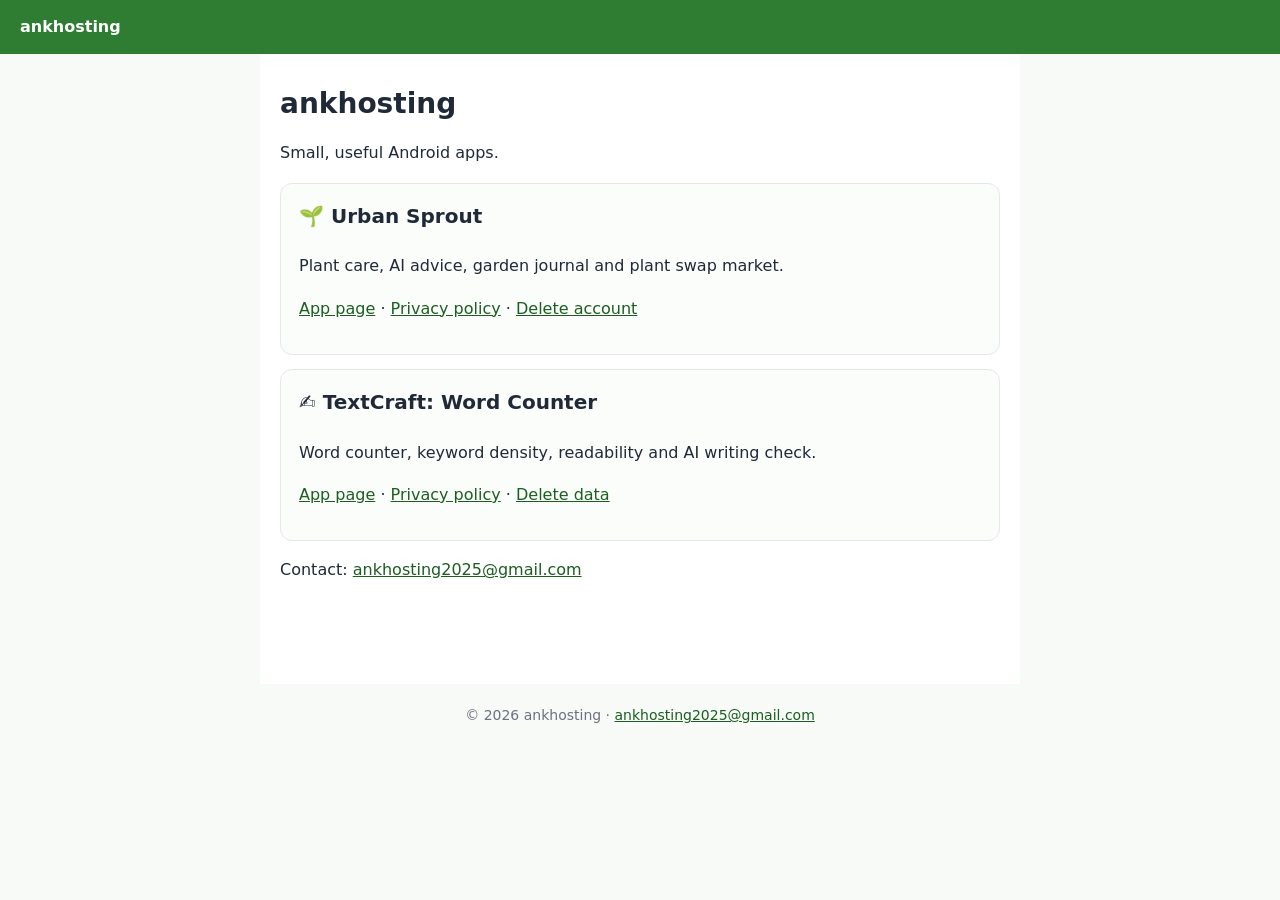
==== index.html @ 58d98def "Add privacy policy and delete-account pages" ====
<!doctype html>
<html lang="en"><head><meta charset="utf-8"><meta name="viewport" content="width=device-width,initial-scale=1">
<title>ankhosting: Android apps</title><meta name="description" content="ankhosting: Android apps">
<link rel="stylesheet" href="assets/style.css"></head>
<body><header><a href="">ankhosting</a></header>
<main>
<h1>ankhosting</h1><p>Small, useful Android apps.</p>
<div class="card"><h2 style="margin-top:0;border:0">🌱 Urban Sprout</h2><p>Plant care, AI advice, garden journal and plant swap market.</p><p><a href="urban-sprout/">App page</a> &middot; <a href="urban-sprout/privacy.html">Privacy policy</a> &middot; <a href="urban-sprout/delete-account.html">Delete account</a></p></div>
<div class="card"><h2 style="margin-top:0;border:0">✍️ TextCraft: Word Counter</h2><p>Word counter, keyword density, readability and AI writing check.</p><p><a href="textcraft/">App page</a> &middot; <a href="textcraft/privacy.html">Privacy policy</a> &middot; <a href="textcraft/delete-account.html">Delete data</a></p></div>
<p>Contact: <a href="mailto:ankhosting2025@gmail.com">ankhosting2025@gmail.com</a></p>
</main><footer>&copy; 2026 ankhosting · <a href="mailto:ankhosting2025@gmail.com">ankhosting2025@gmail.com</a></footer></body></html>
---- assets/style.css ----
:root{--g:#2E7D32;--t:#1f2937;--m:#6b7280;--bg:#f7faf7}
*{box-sizing:border-box}body{margin:0;font:16px/1.65 system-ui,-apple-system,Segoe UI,Roboto,sans-serif;color:var(--t);background:var(--bg)}
header{background:var(--g);color:#fff;padding:14px 20px}header a{color:#fff;text-decoration:none;font-weight:700}
header nav{margin-top:4px;font-size:14px}header nav a{font-weight:500;margin-right:14px;opacity:.92}
main{max-width:760px;margin:0 auto;padding:24px 20px 56px;background:#fff;min-height:70vh}
h1{font-size:28px;line-height:1.25;margin-top:8px}h2{font-size:20px;margin-top:32px;border-bottom:1px solid #e5e7eb;padding-bottom:4px}
a{color:#1b5e20}code{background:#f1f5f1;padding:1px 5px;border-radius:4px}
table{border-collapse:collapse;width:100%;margin:12px 0}th,td{border:1px solid #e5e7eb;padding:8px 10px;text-align:left;vertical-align:top;font-size:15px}th{background:#f1f5f1}
.card{border:1px solid #e5e7eb;border-radius:12px;padding:16px 18px;margin:14px 0;background:#fafdfa}.tc .card{background:#fafaff}
.btn{display:inline-block;background:var(--g);color:#fff!important;padding:10px 16px;border-radius:10px;text-decoration:none;font-weight:600}
.note{background:#fff8e1;border:1px solid #ffe082;border-radius:10px;padding:10px 14px}
footer{text-align:center;color:var(--m);font-size:14px;padding:20px}
body.tc header{background:#4F46E5}body.tc{--g:#4F46E5}body.tc a{color:#3730A3}body.tc th{background:#eef2ff}
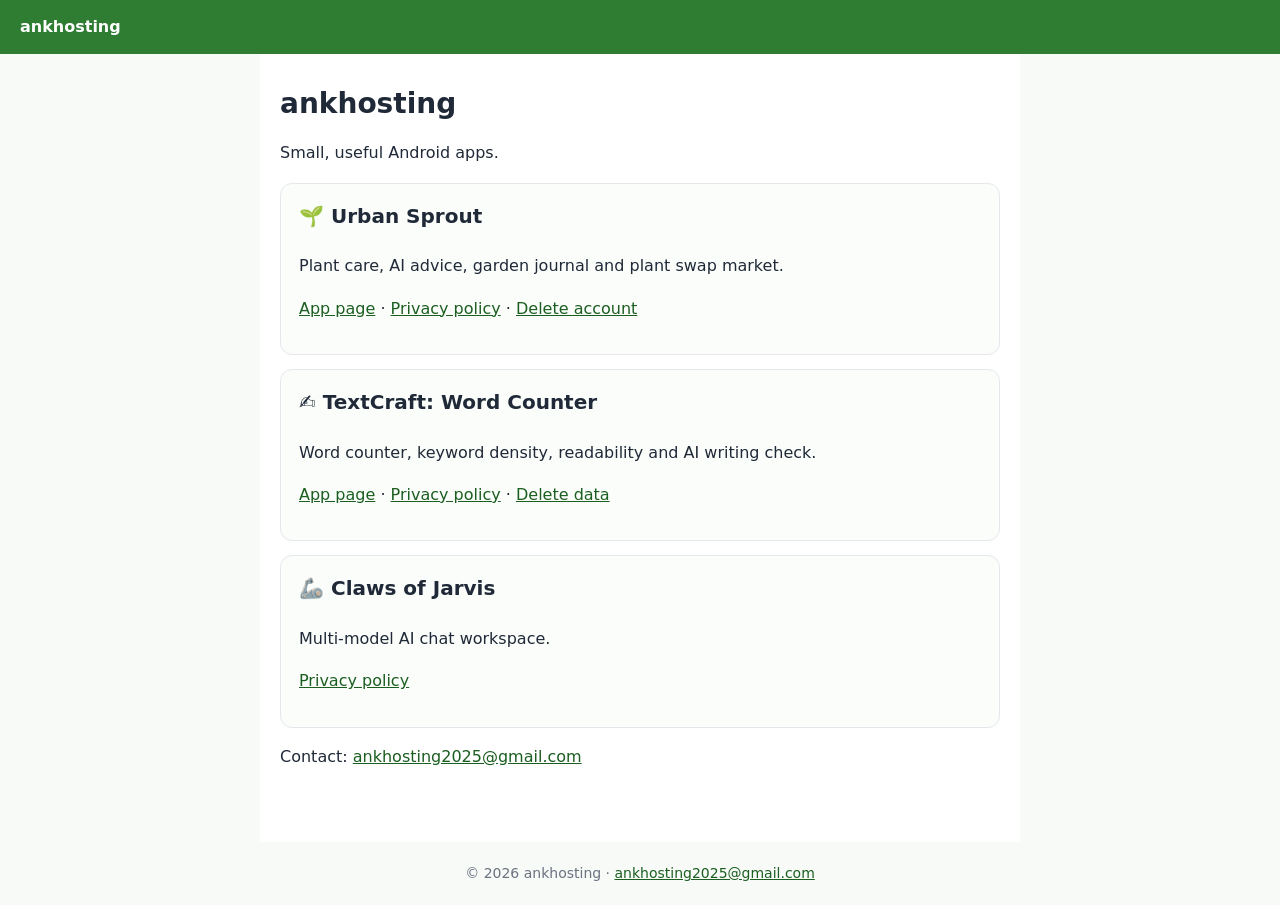
==== commit 66dd13c2: "privacy: drop location claim, cite Fireworks retention, add Claws of Jarvis policy" ====
--- a/index.html
+++ b/index.html
@@ -2,10 +2,11 @@
 <html lang="en"><head><meta charset="utf-8"><meta name="viewport" content="width=device-width,initial-scale=1">
 <title>ankhosting: Android apps</title><meta name="description" content="ankhosting: Android apps">
 <link rel="stylesheet" href="assets/style.css"></head>
-<body><header><a href="">ankhosting</a></header>
+<body><header><a href="./">ankhosting</a></header>
 <main>
 <h1>ankhosting</h1><p>Small, useful Android apps.</p>
 <div class="card"><h2 style="margin-top:0;border:0">🌱 Urban Sprout</h2><p>Plant care, AI advice, garden journal and plant swap market.</p><p><a href="urban-sprout/">App page</a> &middot; <a href="urban-sprout/privacy.html">Privacy policy</a> &middot; <a href="urban-sprout/delete-account.html">Delete account</a></p></div>
 <div class="card"><h2 style="margin-top:0;border:0">✍️ TextCraft: Word Counter</h2><p>Word counter, keyword density, readability and AI writing check.</p><p><a href="textcraft/">App page</a> &middot; <a href="textcraft/privacy.html">Privacy policy</a> &middot; <a href="textcraft/delete-account.html">Delete data</a></p></div>
+<div class="card"><h2 style="margin-top:0;border:0">🦾 Claws of Jarvis</h2><p>Multi-model AI chat workspace.</p><p><a href="claws/privacy.html">Privacy policy</a></p></div>
 <p>Contact: <a href="mailto:ankhosting2025@gmail.com">ankhosting2025@gmail.com</a></p>
 </main><footer>&copy; 2026 ankhosting · <a href="mailto:ankhosting2025@gmail.com">ankhosting2025@gmail.com</a></footer></body></html>
